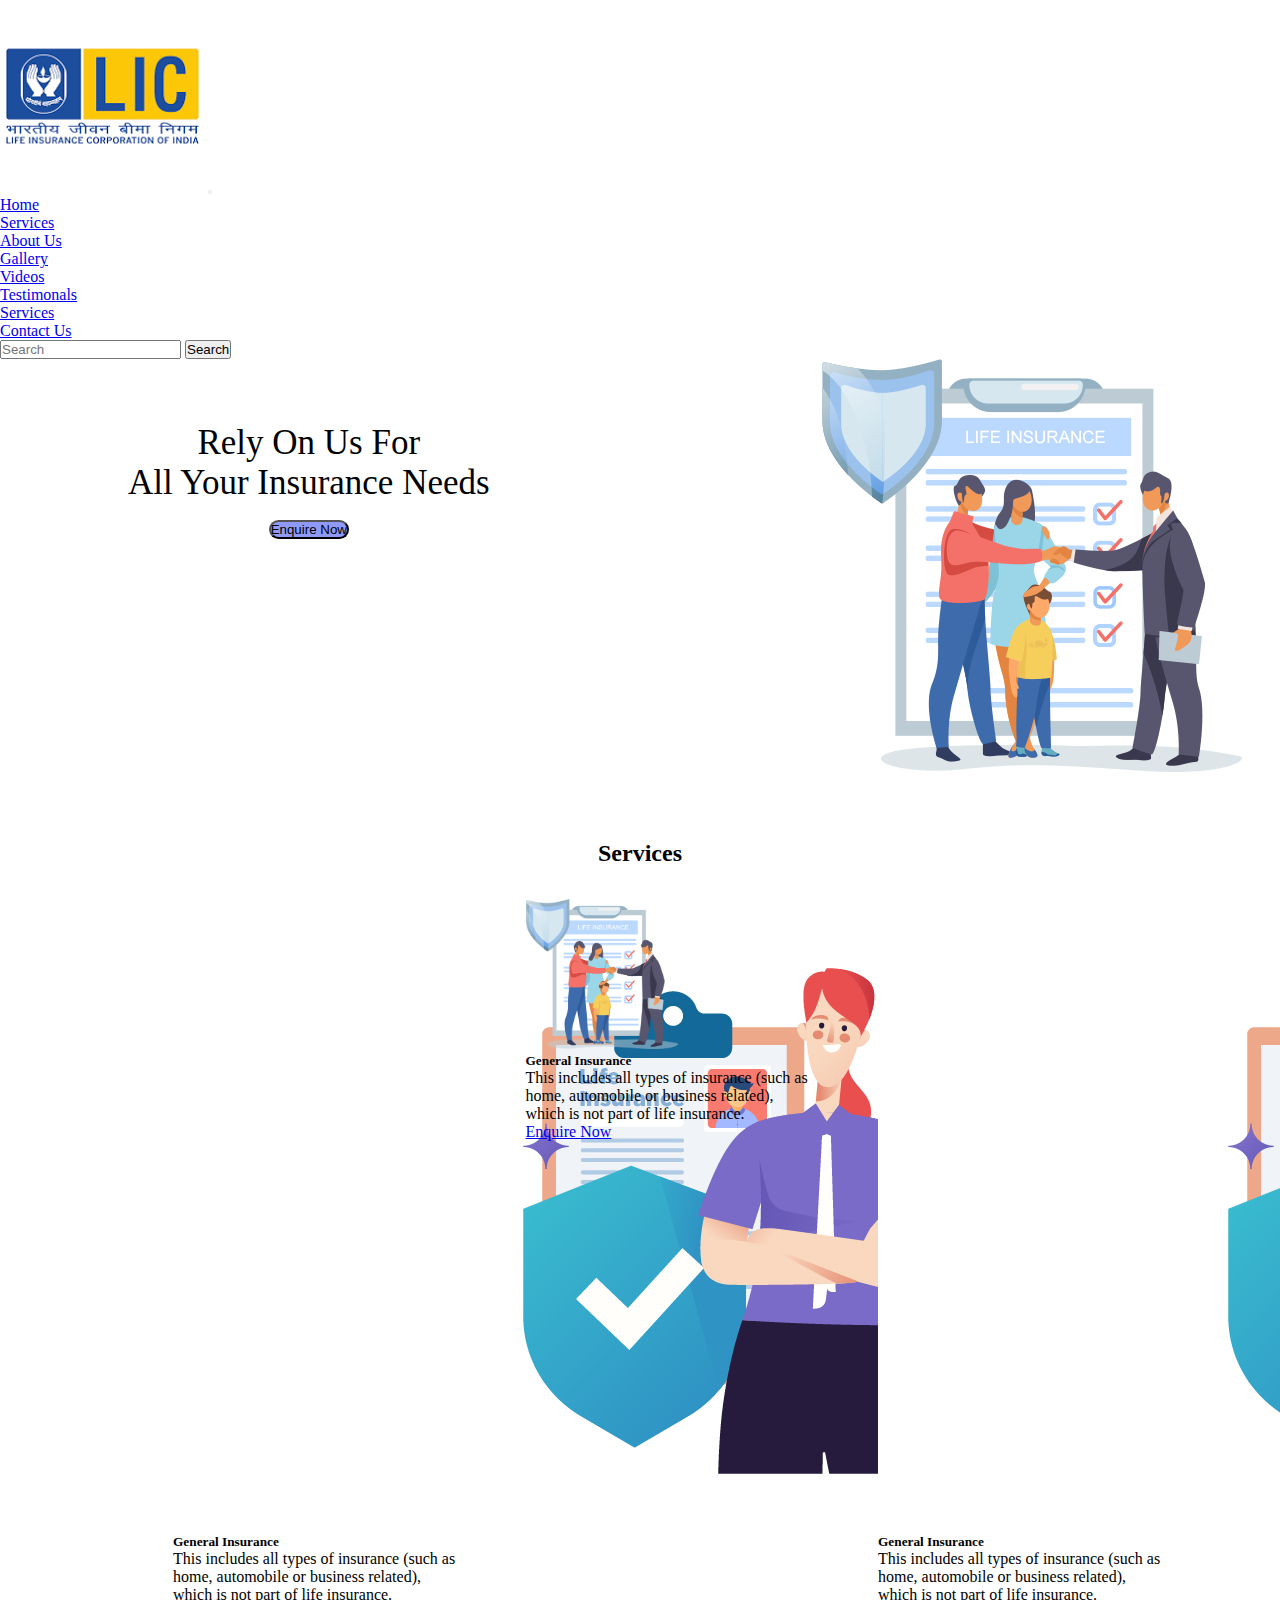
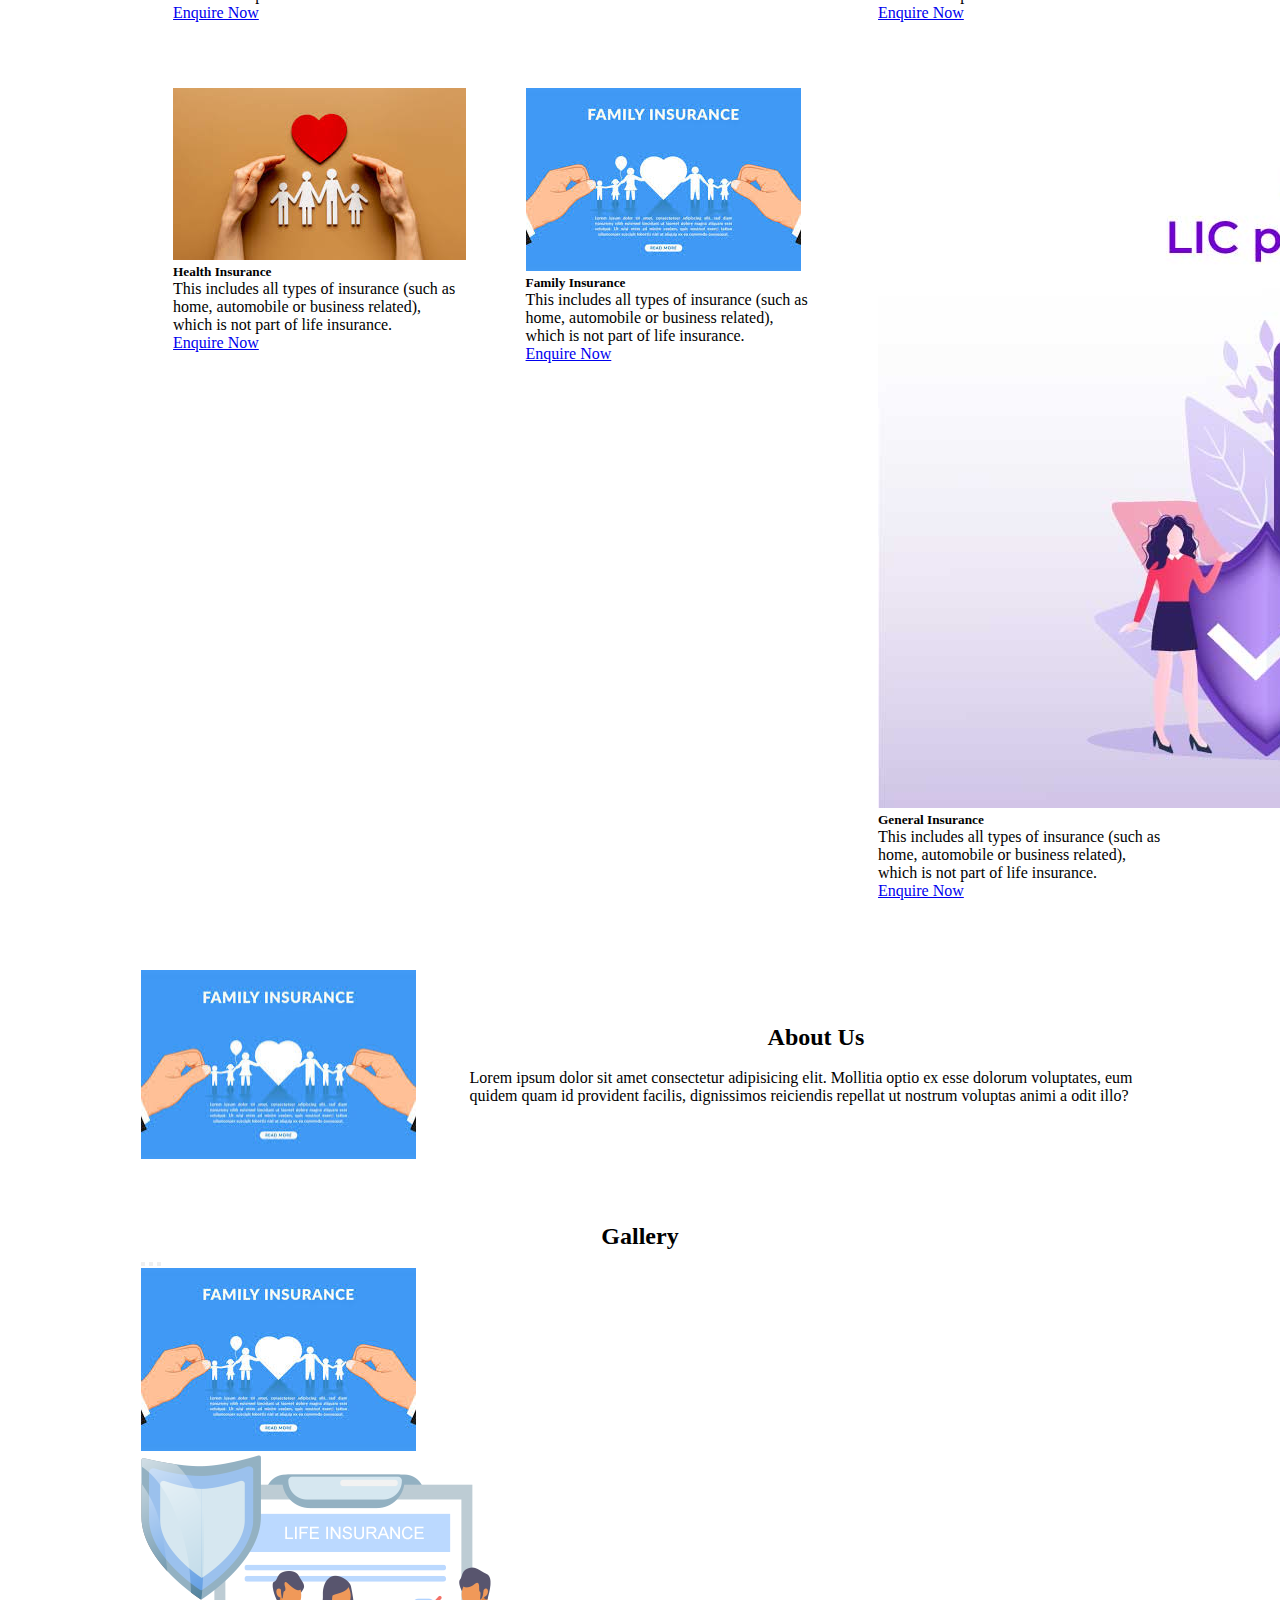
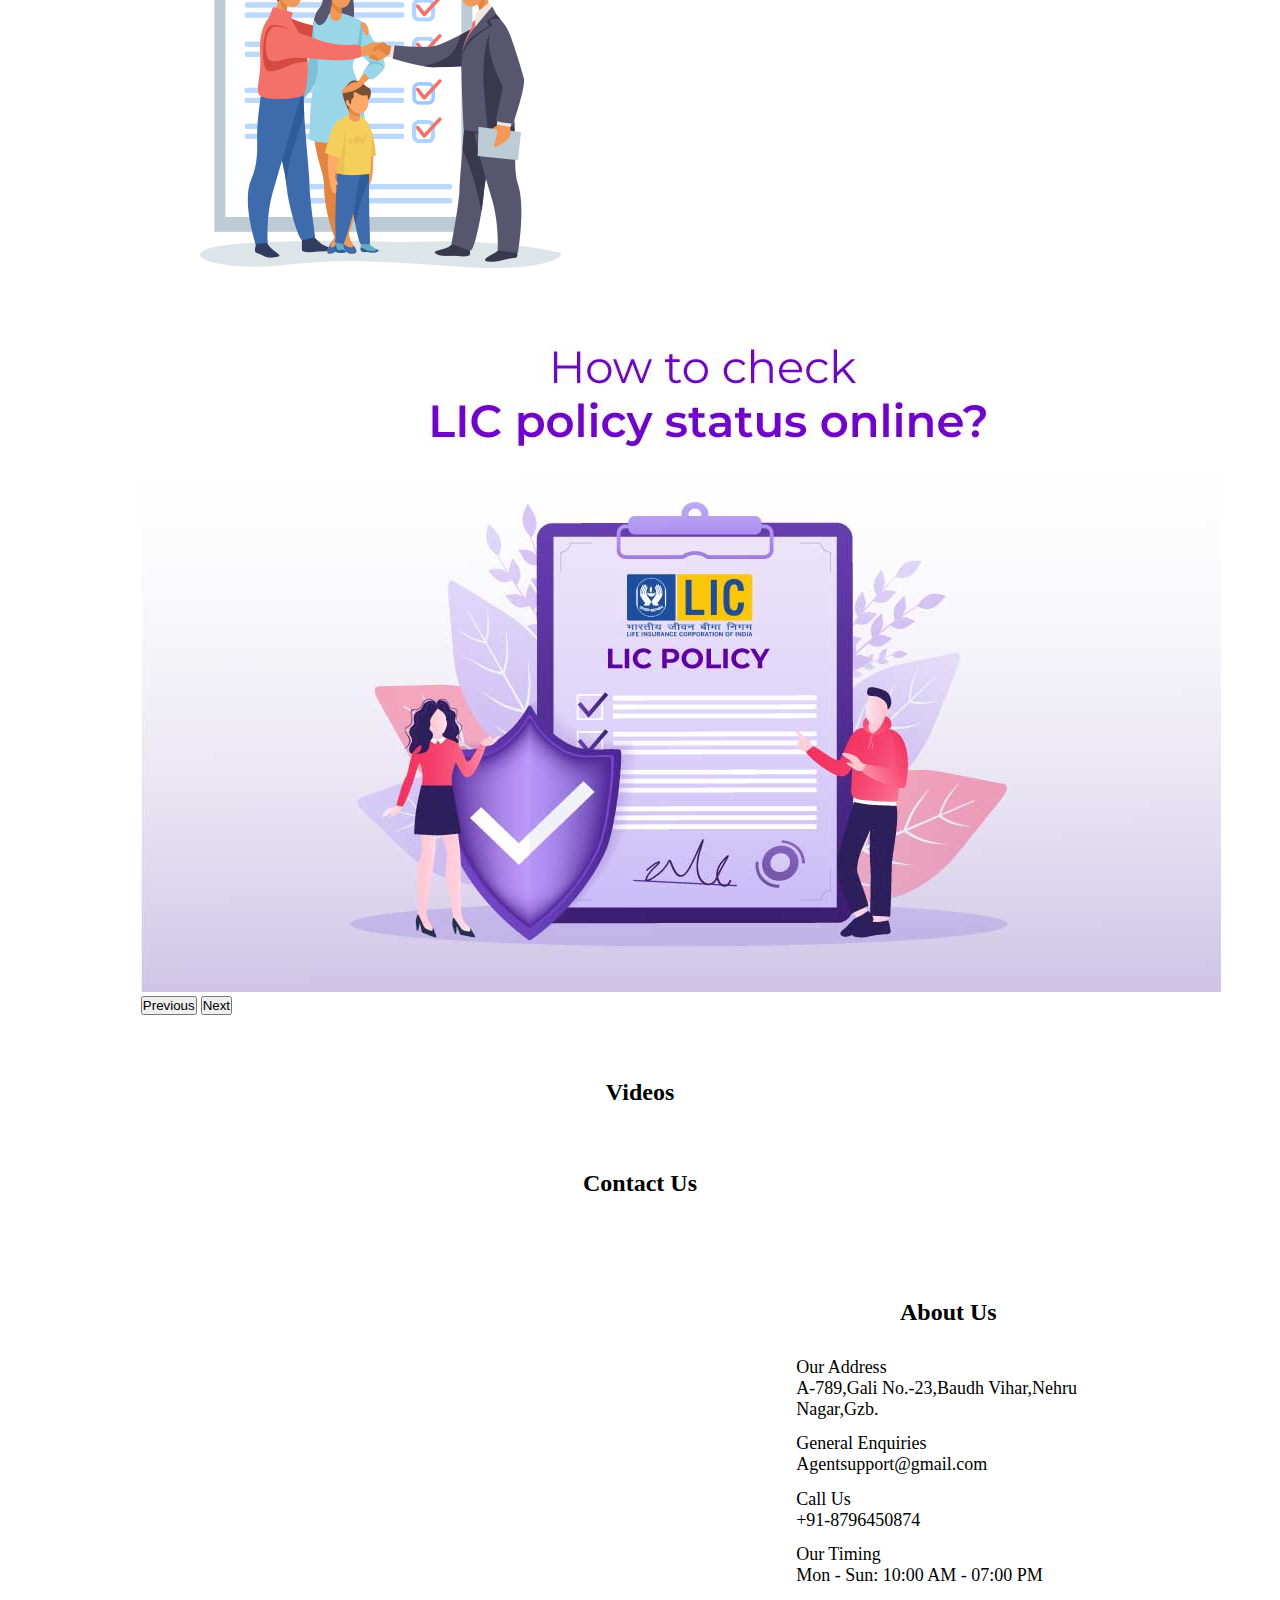
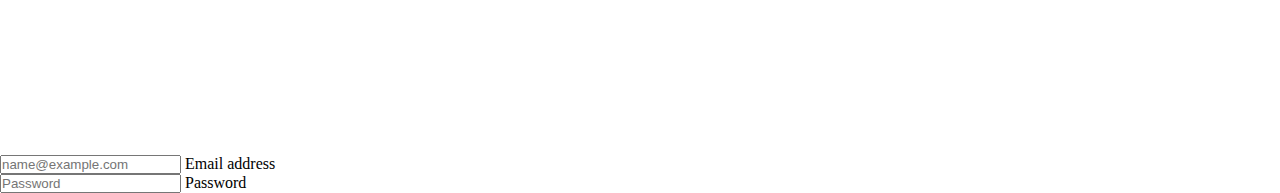
==== projects/agent site/index.html @ ce840e97 "LIC project" ====
<!DOCTYPE html>
<html lang="en">
  <head>
    <meta charset="UTF-8" />
    <meta name="viewport" content="width=device-width, initial-scale=1.0" />
    <link
      href="https://cdn.jsdelivr.net/npm/bootstrap@5.0.2/dist/css/bootstrap.min.css"
      rel="stylesheet"
      integrity="sha384-EVSTQN3/azprG1Anm3QDgpJLIm9Nao0Yz1ztcQTwFspd3yD65VohhpuuCOmLASjC"
      crossorigin="anonymous"
    />
    <link rel="stylesheet" href="../agent site/style/style1.css">
    <script
      src="https://cdn.jsdelivr.net/npm/bootstrap@5.0.2/dist/js/bootstrap.bundle.min.js"
      integrity="sha384-MrcW6ZMFYlzcLA8Nl+NtUVF0sA7MsXsP1UyJoMp4YLEuNSfAP+JcXn/tWtIaxVXM"
      crossorigin="anonymous"
    ></script>
    <title>LIC- Life Insurance Policy</title>
  </head>
  <body>
    <div class="Box1">
        <nav class="navbar navbar-expand-lg navbar-light ">
        <div class="container-fluid">
          <a class="navbar-brand" href="index.html"><img src="../agent site/images_lic/logo.png" alt="logo" style="padding:0px;"></a>
          <button class="navbar-toggler" type="button" data-bs-toggle="collapse" data-bs-target="#navbarSupportedContent" aria-controls="navbarSupportedContent" aria-expanded="false" aria-label="Toggle navigation">
            <span class="navbar-toggler-icon"></span>
          </button>
          <div class="collapse navbar-collapse" id="navbarSupportedContent">
            <ul class="navbar-nav me-auto mb-2 mb-lg-0">
              <li class="nav-item">
                <a class="nav-link active" aria-current="page" href="#">Home</a>
              </li>
              <li class="nav-item">
                <a class="nav-link" href="#">Services</a>
              </li>
              <li class="nav-item">
                <a class="nav-link" href="#">About Us</a>
              </li>
              <li class="nav-item">
                <a class="nav-link" href="#">Gallery</a>
              </li>
              <li class="nav-item">
                <a class="nav-link" href="#">Videos</a>
              </li>
              <li class="nav-item">
                <a class="nav-link" href="#">Testimonals</a>
              </li>
              <li class="nav-item">
                <a class="nav-link" href="#">Services</a>
              </li>
              <li class="nav-item">
                <a class="nav-link" href="#">Contact Us</a>
              </li>
            </ul>
            <form class="d-flex">
              <input class="form-control me-2" type="search" placeholder="Search" aria-label="Search">
              <button class="btn btn-outline-success" type="submit">Search</button>
            </form>
          </div>
        </div>
        </nav>
        <div class="container-1-1">
            <div class="box1">
                <div class="box1-1">
                    <center>Rely On Us For</center>
                    All Your Insurance Needs
                
                    <center><button type="button" class="btn btn-primary" style="border-radius:40px; background-color: rgb(143, 153, 247);">Enquire Now</button></center>
                </div>
            </div>
            <div class="box2">
                <img src="../agent site/images_lic/pic4.png" alt="pic">
            </div>
        </div>
    </div>

    <div class="Services">
        <center><h2>Services</h2></center>
        <div class="Box2">
            <div class="card" style="width: 18rem;">
                <img src="../agent site/images_lic/pic1.jpg" class="card-img-top" alt="...">
                <div class="card-body">
                  <h5 class="card-title">General Insurance</h5>
                  <p class="card-text">This includes all types of insurance (such as home, automobile or business related), which is not part of life insurance.</p>
                  <a href="#" class="btn btn-primary">Enquire Now</a>
                </div>
              </div>
            <div class="card" style="width: 18rem;">
                <img src="../agent site/images_lic/pic4.png" height="150px" class="card-img-top" alt="...">
                <div class="card-body">
                  <h5 class="card-title">General Insurance</h5>
                  <p class="card-text">This includes all types of insurance (such as home, automobile or business related), which is not part of life insurance.</p>
                  <a href="#" class="btn btn-primary">Enquire Now</a>
            </div>
              </div>
            <div class="card" style="width: 18rem;">
                <img src="../agent site/images_lic/pic1.jpg" class="card-img-top" alt="...">
                <div class="card-body">
                  <h5 class="card-title">General Insurance</h5>
                  <p class="card-text">This includes all types of insurance (such as home, automobile or business related), which is not part of life insurance.</p>
                  <a href="#" class="btn btn-primary">Enquire Now</a>
                </div>
            </div>
        </div>
        <div class="Box2">
            <div class="card" style="width: 18rem;">
                <img src="../agent site/images_lic/pic5.jpeg" class="card-img-top" alt="...">
                <div class="card-body">
                  <h5 class="card-title">Health Insurance</h5>
                  <p class="card-text">This includes all types of insurance (such as home, automobile or business related), which is not part of life insurance.</p>
                  <a href="#" class="btn btn-primary">Enquire Now</a>
                </div>
              </div>
            <div class="card" style="width: 18rem;">
                <img src="../agent site/images_lic/pic2.jpeg" class="card-img-top" alt="...">
                <div class="card-body">
                  <h5 class="card-title">Family Insurance</h5>
                  <p class="card-text">This includes all types of insurance (such as home, automobile or business related), which is not part of life insurance.</p>
                  <a href="#" class="btn btn-primary">Enquire Now</a>
            </div>
              </div>
            <div class="card" style="width: 18rem;">
                <img src="../agent site/images_lic/pic3.jpg" class="card-img-top" alt="...">
                <div class="card-body">
                  <h5 class="card-title">General Insurance</h5>
                  <p class="card-text">This includes all types of insurance (such as home, automobile or business related), which is not part of life insurance.</p>
                  <a href="#" class="btn btn-primary">Enquire Now</a>
                </div>
            </div>
        </div>
        
    </div>

    <div class="about">
        <img src="../agent site/images_lic/pic2.jpeg" alt="pic">
        <div class="content">
            <h2><center>About Us </center></h2><br>
            Lorem ipsum dolor sit amet consectetur adipisicing elit. Mollitia optio ex esse dolorum voluptates, eum quidem quam id provident facilis, dignissimos reiciendis repellat ut nostrum voluptas animi a odit illo?
        </div>
    </div>
    
    <div class="Services" class="photos">
        <center><h2>Gallery</h2></center>
        <div class="Box2">
            <div id="carouselExampleIndicators" class="carousel slide" data-bs-ride="carousel">
                <div class="carousel-indicators">
                  <button type="button" data-bs-target="#carouselExampleIndicators" data-bs-slide-to="0" class="active" aria-current="true" aria-label="Slide 1"></button>
                  <button type="button" data-bs-target="#carouselExampleIndicators" data-bs-slide-to="1" aria-label="Slide 2"></button>
                  <button type="button" data-bs-target="#carouselExampleIndicators" data-bs-slide-to="2" aria-label="Slide 3"></button>
                </div>
                <div class="carousel-inner">
                  <div class="carousel-item active">
                    <img src="../agent site/images_lic/pic2.jpeg" class="d-block w-100" alt="...">
                  </div>
                  <div class="carousel-item">
                    <img src="../agent site/images_lic/pic4.png" class="d-block w-100" alt="...">
                  </div>
                  <div class="carousel-item">
                    <img src="../agent site/images_lic/pic3.jpg" class="d-block w-100" alt="...">
                  </div>
                </div>
                <button class="carousel-control-prev" type="button" data-bs-target="#carouselExampleIndicators" data-bs-slide="prev">
                  <span class="carousel-control-prev-icon" aria-hidden="true"></span>
                  <span class="visually-hidden">Previous</span>
                </button>
                <button class="carousel-control-next" type="button" data-bs-target="#carouselExampleIndicators" data-bs-slide="next">
                  <span class="carousel-control-next-icon" aria-hidden="true"></span>
                  <span class="visually-hidden">Next</span>
                </button>
              </div>
        </div>
        
    </div>

    <div class="Services">
        <center><h2>Videos</h2></center>
        <div class="Box2">
            
        </div>
        
    </div>

    <div class="Services">
        <center><h2>Contact Us</h2></center>
        <div class="Box2">
            <div class="info">
                <iframe src="https://www.google.com/maps/embed?pb=!1m18!1m12!1m3!1d7003.531248279127!2d77.40157568959948!3d28.63678576912037!2m3!1f0!2f0!3f0!3m2!1i1024!2i768!4f13.1!3m3!1m2!1s0x390cefdeb42839f9%3A0xc897d37253ff55d7!2sRahul%20Vihar%2C%20Nai%20Basti%20Dundahera%2C%20Ghaziabad%2C%20Uttar%20Pradesh%20201009!5e0!3m2!1sen!2sin!4v1713014401338!5m2!1sen!2sin" width="600" height="450" style="border:0;" allowfullscreen="" loading="lazy" referrerpolicy="no-referrer-when-downgrade"></iframe>
                <div class="content">
                    <h2><center>About Us </center></h2><br>
                    <div class="short">
                        Our Address <br>
                        A-789,Gali No.-23,Baudh Vihar,Nehru Nagar,Gzb.
                    </div>
                    <div class="short">
                        General Enquiries <br>
                        Agentsupport@gmail.com
                    </div>
                    <div class="short">
                        Call Us <br>
                        +91-8796450874
                    </div>
                    <div class="short">
                        Our Timing<br>
                        Mon - Sun: 10:00 AM - 07:00 PM
                    </div>
                </div>
            </div>
        </div>
    </div>

    <div class="form-floating mb-3">
        <input type="email" class="form-control" id="floatingInput" placeholder="name@example.com">
        <label for="floatingInput">Email address</label>
      </div>
      <div class="form-floating">
        <input type="password" class="form-control" id="floatingPassword" placeholder="Password">
        <label for="floatingPassword">Password</label>
      </div>

    <script
      src="https://cdn.jsdelivr.net/npm/@popperjs/core@2.9.2/dist/umd/popper.min.js"
      integrity="sha384-IQsoLXl5PILFhosVNubq5LC7Qb9DXgDA9i+tQ8Zj3iwWAwPtgFTxbJ8NT4GN1R8p"
      crossorigin="anonymous"
    ></script>
    <script
      src="https://cdn.jsdelivr.net/npm/bootstrap@5.0.2/dist/js/bootstrap.min.js"
      integrity="sha384-cVKIPhGWiC2Al4u+LWgxfKTRIcfu0JTxR+EQDz/bgldoEyl4H0zUF0QKbrJ0EcQF"
      crossorigin="anonymous"
    ></script>
  </body>
</html>
---- projects/agent site/style/style1.css ----
*{
    padding: 0%;
    margin:0%;
}
/* .box{
    background-image: url("../images_lic/pic1.jpg");
    width:100%;
    height:100%;
    padding-top: 5%;

} */
.container-1-1,.info{
    display: flex;
}
.container-fluid{
    margin-top:0%;
}
.box1{
    padding-top: 5%;
    padding-left:10%;
    font-size: 35px;
    
}
.box2{
    padding-left:26%;
}
.Box2,.about{
    display: flex;
    margin:5%;
    margin-left:11%;
    margin-top:0%;
    margin-bottom:1px;
}
.card{
    margin:3%;   
}
.Services{
    margin-top: 5%;
}
.content,.info{
    padding:5%;
}
.about{
    margin-top: 3%;
    margin-bottom: 3%;
}
.photos{
    width:80%;
    height:50%;
}
.short{
    font-size: large;
    margin:4%;
}
.form-floating:{
    margin:10%;
}
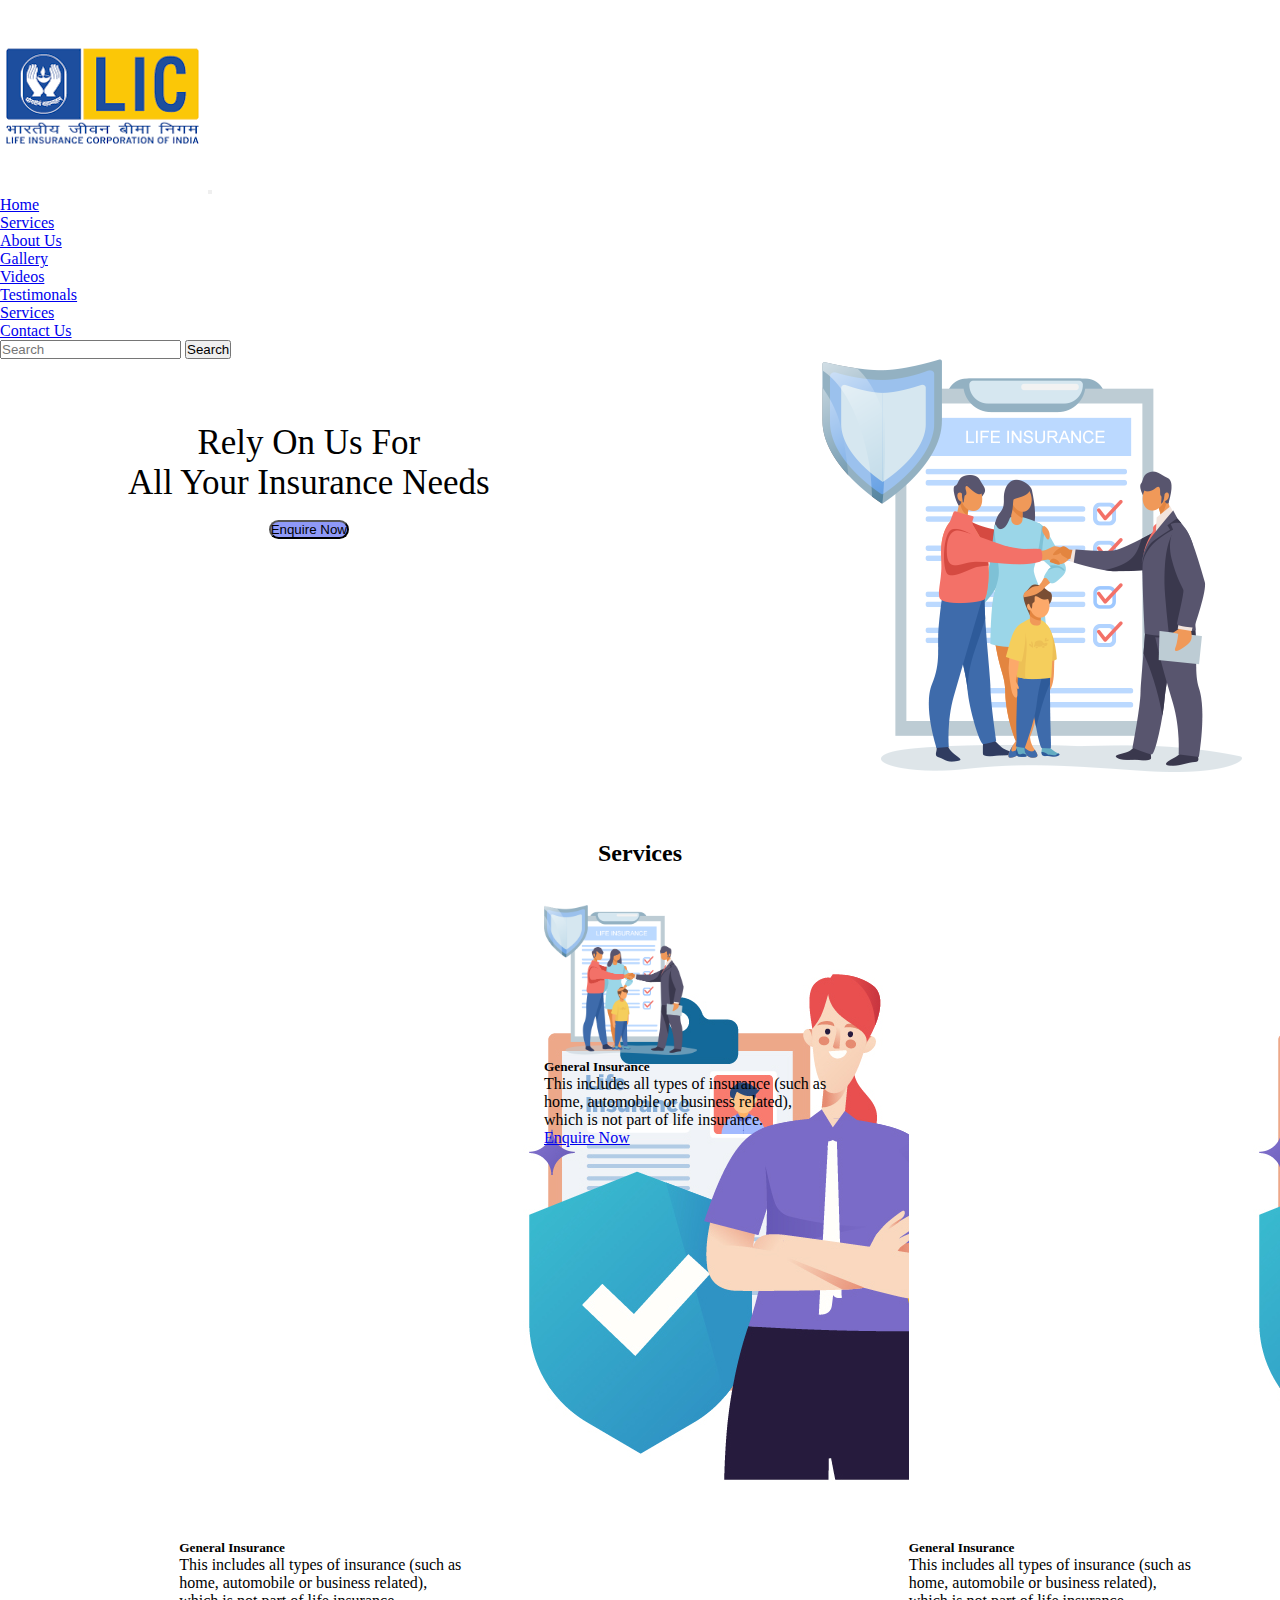
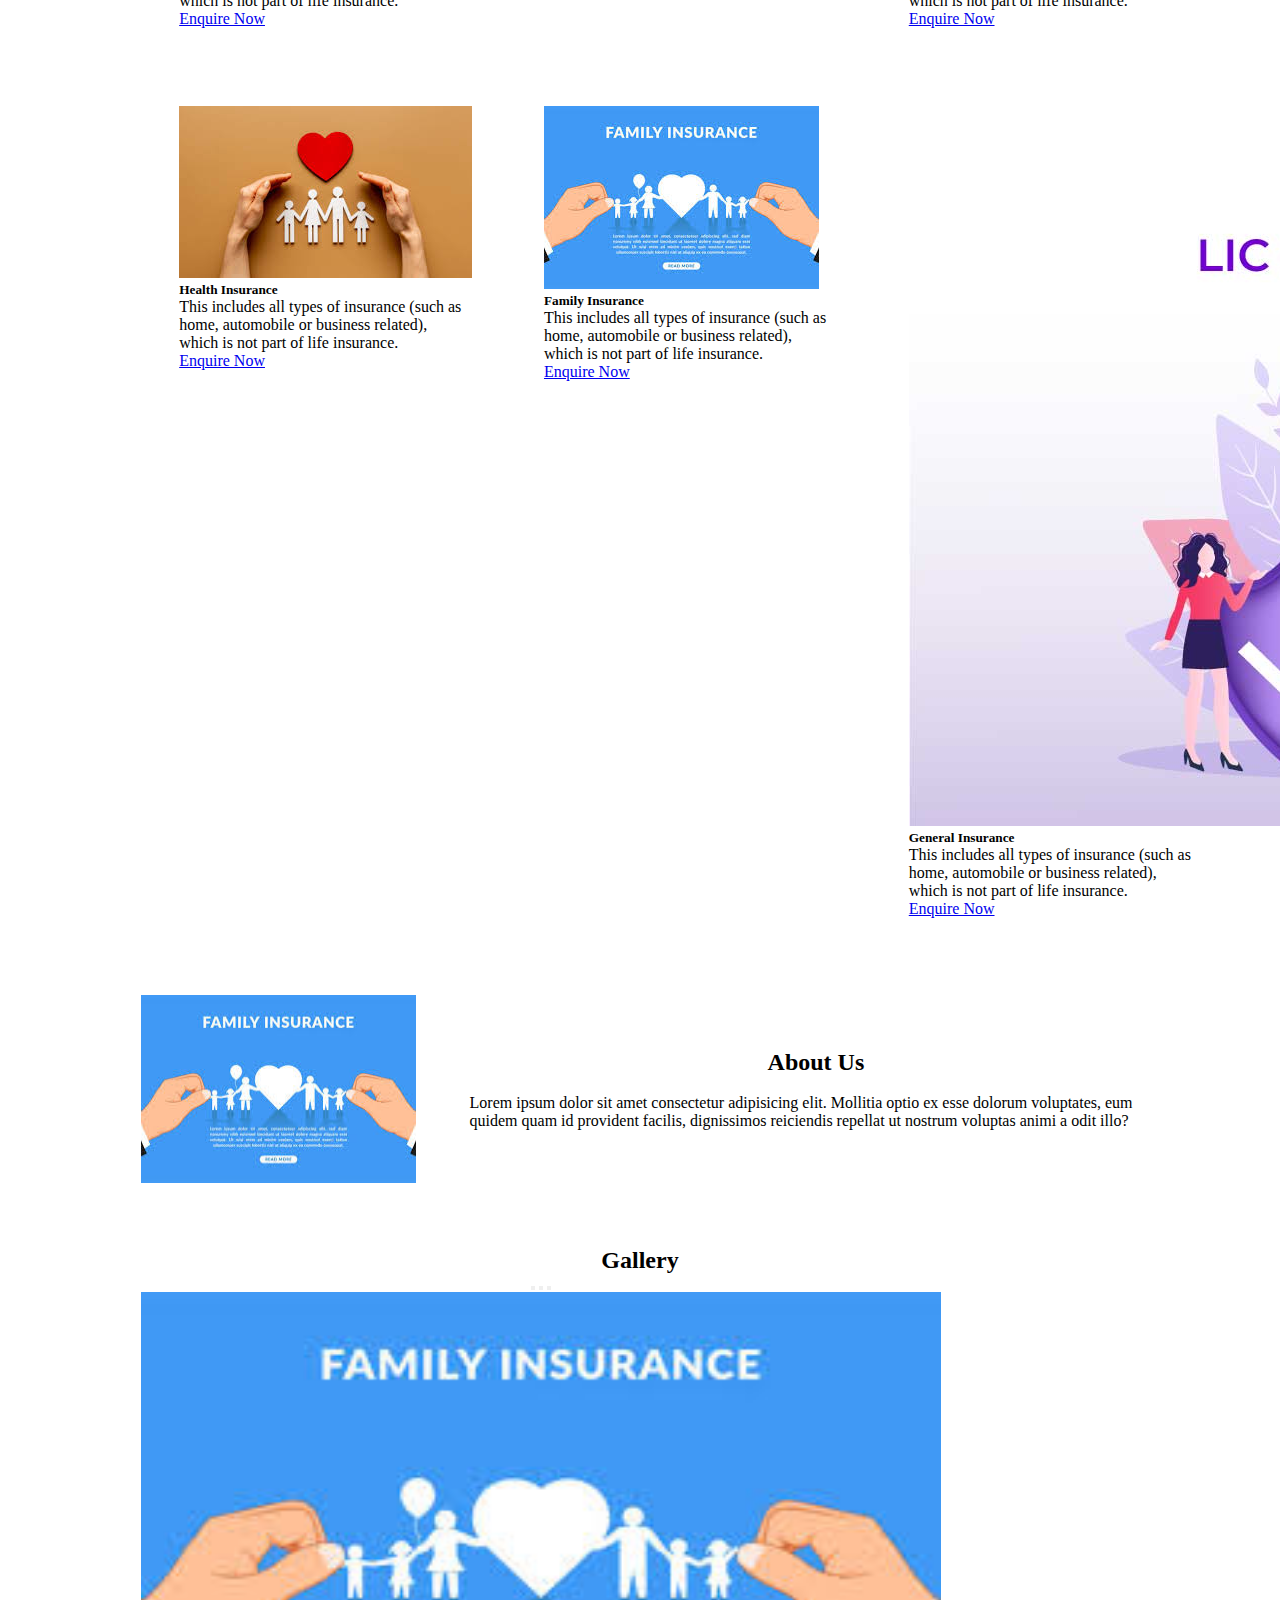
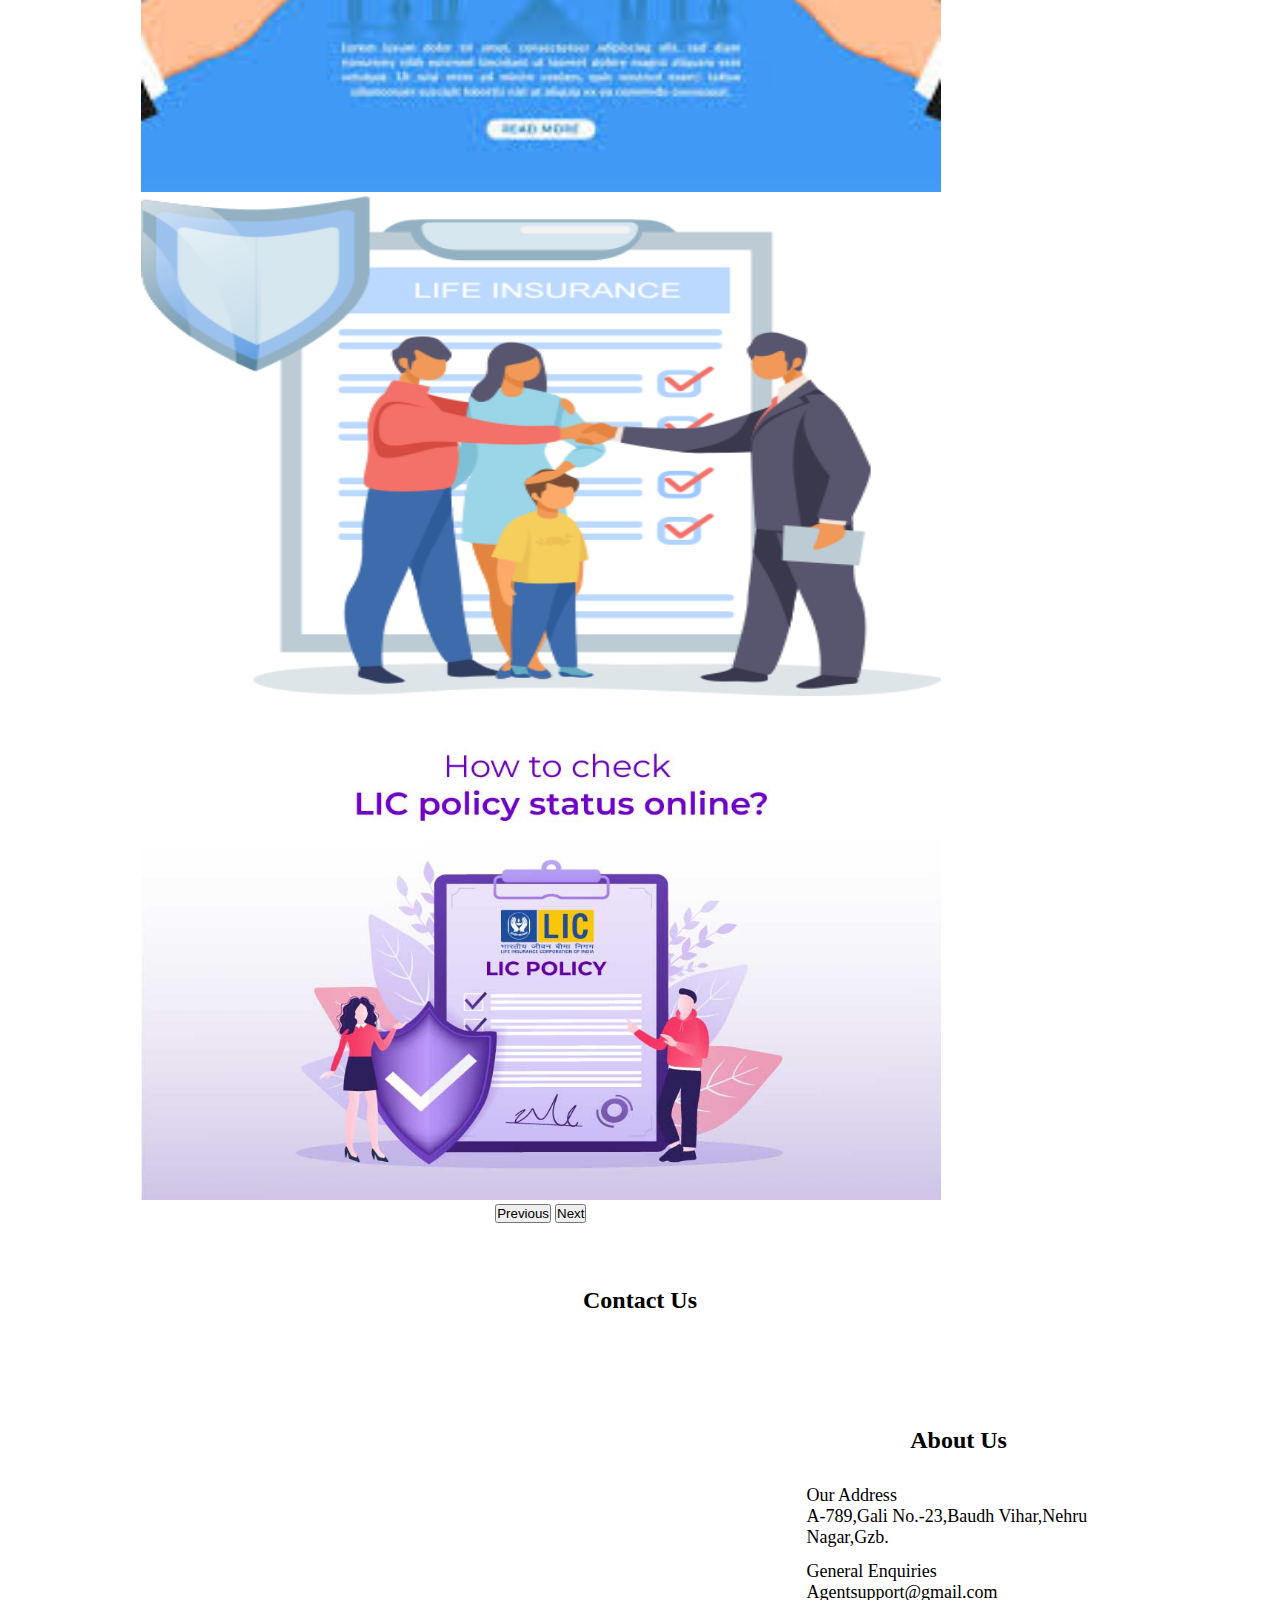
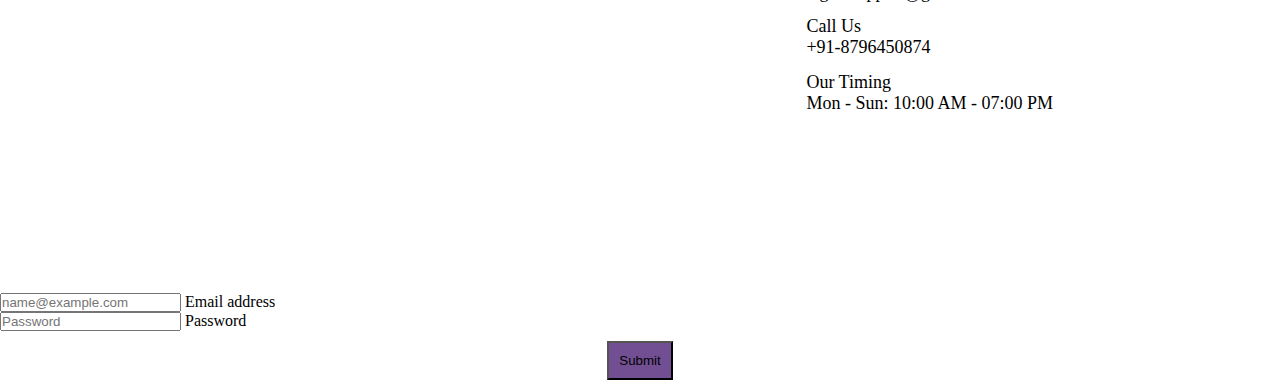
==== commit ef798b49: "upload" ====
--- a/projects/agent site/index.html
+++ b/projects/agent site/index.html
@@ -9,7 +9,7 @@
       integrity="sha384-EVSTQN3/azprG1Anm3QDgpJLIm9Nao0Yz1ztcQTwFspd3yD65VohhpuuCOmLASjC"
       crossorigin="anonymous"
     />
-    <link rel="stylesheet" href="../agent site/style/style1.css">
+    <link rel="stylesheet" href="style\style1.css">
     <script
       src="https://cdn.jsdelivr.net/npm/bootstrap@5.0.2/dist/js/bootstrap.bundle.min.js"
       integrity="sha384-MrcW6ZMFYlzcLA8Nl+NtUVF0sA7MsXsP1UyJoMp4YLEuNSfAP+JcXn/tWtIaxVXM"
@@ -21,7 +21,7 @@
     <div class="Box1">
         <nav class="navbar navbar-expand-lg navbar-light ">
         <div class="container-fluid">
-          <a class="navbar-brand" href="index.html"><img src="../agent site/images_lic/logo.png" alt="logo" style="padding:0px;"></a>
+          <a class="navbar-brand" href="index.html"><img src="images_lic\logo.png" alt="logo" style="padding:0px;"></a>
           <button class="navbar-toggler" type="button" data-bs-toggle="collapse" data-bs-target="#navbarSupportedContent" aria-controls="navbarSupportedContent" aria-expanded="false" aria-label="Toggle navigation">
             <span class="navbar-toggler-icon"></span>
           </button>
@@ -69,7 +69,7 @@
                 </div>
             </div>
             <div class="box2">
-                <img src="../agent site/images_lic/pic4.png" alt="pic">
+                <img src="images_lic\pic4.png" alt="pic">
             </div>
         </div>
     </div>
@@ -78,23 +78,23 @@
         <center><h2>Services</h2></center>
         <div class="Box2">
             <div class="card" style="width: 18rem;">
-                <img src="../agent site/images_lic/pic1.jpg" class="card-img-top" alt="...">
-                <div class="card-body">
-                  <h5 class="card-title">General Insurance</h5>
-                  <p class="card-text">This includes all types of insurance (such as home, automobile or business related), which is not part of life insurance.</p>
-                  <a href="#" class="btn btn-primary">Enquire Now</a>
-                </div>
-              </div>
-            <div class="card" style="width: 18rem;">
-                <img src="../agent site/images_lic/pic4.png" height="150px" class="card-img-top" alt="...">
-                <div class="card-body">
-                  <h5 class="card-title">General Insurance</h5>
-                  <p class="card-text">This includes all types of insurance (such as home, automobile or business related), which is not part of life insurance.</p>
-                  <a href="#" class="btn btn-primary">Enquire Now</a>
-            </div>
-              </div>
-            <div class="card" style="width: 18rem;">
-                <img src="../agent site/images_lic/pic1.jpg" class="card-img-top" alt="...">
+                <img src="images_lic\pic1.jpg" class="card-img-top" alt="...">
+                <div class="card-body">
+                  <h5 class="card-title">General Insurance</h5>
+                  <p class="card-text">This includes all types of insurance (such as home, automobile or business related), which is not part of life insurance.</p>
+                  <a href="#" class="btn btn-primary">Enquire Now</a>
+                </div>
+              </div>
+            <div class="card" style="width: 18rem;">
+                <img src="images_lic\pic4.png" height="150px" class="card-img-top" alt="...">
+                <div class="card-body">
+                  <h5 class="card-title">General Insurance</h5>
+                  <p class="card-text">This includes all types of insurance (such as home, automobile or business related), which is not part of life insurance.</p>
+                  <a href="#" class="btn btn-primary">Enquire Now</a>
+            </div>
+              </div>
+            <div class="card" style="width: 18rem;">
+                <img src="images_lic\pic1.jpg" class="card-img-top" alt="...">
                 <div class="card-body">
                   <h5 class="card-title">General Insurance</h5>
                   <p class="card-text">This includes all types of insurance (such as home, automobile or business related), which is not part of life insurance.</p>
@@ -104,7 +104,7 @@
         </div>
         <div class="Box2">
             <div class="card" style="width: 18rem;">
-                <img src="../agent site/images_lic/pic5.jpeg" class="card-img-top" alt="...">
+                <img src="images_lic\pic5.jpeg" class="card-img-top" alt="...">
                 <div class="card-body">
                   <h5 class="card-title">Health Insurance</h5>
                   <p class="card-text">This includes all types of insurance (such as home, automobile or business related), which is not part of life insurance.</p>
@@ -112,7 +112,7 @@
                 </div>
               </div>
             <div class="card" style="width: 18rem;">
-                <img src="../agent site/images_lic/pic2.jpeg" class="card-img-top" alt="...">
+                <img src="images_lic\pic2.jpeg" class="card-img-top" alt="...">
                 <div class="card-body">
                   <h5 class="card-title">Family Insurance</h5>
                   <p class="card-text">This includes all types of insurance (such as home, automobile or business related), which is not part of life insurance.</p>
@@ -120,7 +120,7 @@
             </div>
               </div>
             <div class="card" style="width: 18rem;">
-                <img src="../agent site/images_lic/pic3.jpg" class="card-img-top" alt="...">
+                <img src="images_lic\pic3.jpg" class="card-img-top" alt="...">
                 <div class="card-body">
                   <h5 class="card-title">General Insurance</h5>
                   <p class="card-text">This includes all types of insurance (such as home, automobile or business related), which is not part of life insurance.</p>
@@ -132,7 +132,7 @@
     </div>
 
     <div class="about">
-        <img src="../agent site/images_lic/pic2.jpeg" alt="pic">
+        <img src="images_lic\pic2.jpeg" alt="pic">
         <div class="content">
             <h2><center>About Us </center></h2><br>
             Lorem ipsum dolor sit amet consectetur adipisicing elit. Mollitia optio ex esse dolorum voluptates, eum quidem quam id provident facilis, dignissimos reiciendis repellat ut nostrum voluptas animi a odit illo?
@@ -141,50 +141,43 @@
     
     <div class="Services" class="photos">
         <center><h2>Gallery</h2></center>
-        <div class="Box2">
-            <div id="carouselExampleIndicators" class="carousel slide" data-bs-ride="carousel">
-                <div class="carousel-indicators">
-                  <button type="button" data-bs-target="#carouselExampleIndicators" data-bs-slide-to="0" class="active" aria-current="true" aria-label="Slide 1"></button>
-                  <button type="button" data-bs-target="#carouselExampleIndicators" data-bs-slide-to="1" aria-label="Slide 2"></button>
-                  <button type="button" data-bs-target="#carouselExampleIndicators" data-bs-slide-to="2" aria-label="Slide 3"></button>
-                </div>
-                <div class="carousel-inner">
-                  <div class="carousel-item active">
-                    <img src="../agent site/images_lic/pic2.jpeg" class="d-block w-100" alt="...">
+        <center><div class="Box2">
+            <div id="carouselExampleIndicators" class="carousel slide" data-bs-ride="carousel" width="800" height="500">
+                <div class="carousel-indicators" width="800" height="500">
+                  <button type="button" data-bs-target="#carouselExampleIndicators" data-bs-slide-to="0" class="active" aria-current="true" aria-label="Slide 1" width="800" height="500"></button>
+                  <button type="button" data-bs-target="#carouselExampleIndicators" data-bs-slide-to="1" aria-label="Slide 2" width="800" height="500"></button>
+                  <button type="button" data-bs-target="#carouselExampleIndicators" data-bs-slide-to="2" aria-label="Slide 3" width="800" height="500"></button>
+                </div>
+                <div class="carousel-inner" width="800" height="500">
+                  <div class="carousel-item active" width="800" height="500">
+                    <img src="images_lic\pic2.jpeg" class="d-block w-100" alt="..." width="800" height="500">
                   </div>
-                  <div class="carousel-item">
-                    <img src="../agent site/images_lic/pic4.png" class="d-block w-100" alt="...">
+                  <div class="carousel-item" width="800" height="500">
+                    <img src="images_lic\pic4.png" class="d-block w-100" alt="..." width="800" height="500">
                   </div>
-                  <div class="carousel-item">
-                    <img src="../agent site/images_lic/pic3.jpg" class="d-block w-100" alt="...">
+                  <div class="carousel-item" width="800" height="500">
+                    <img src="images_lic\pic3.jpg" class="d-block w-100" alt="..." width="800" height="500">
                   </div>
                 </div>
-                <button class="carousel-control-prev" type="button" data-bs-target="#carouselExampleIndicators" data-bs-slide="prev">
+                <button class="carousel-control-prev" type="button" data-bs-target="#carouselExampleIndicators" data-bs-slide="prev" width="800" height="500">
                   <span class="carousel-control-prev-icon" aria-hidden="true"></span>
-                  <span class="visually-hidden">Previous</span>
+                  <span class="visually-hidden" width="800" height="500">Previous</span>
                 </button>
-                <button class="carousel-control-next" type="button" data-bs-target="#carouselExampleIndicators" data-bs-slide="next">
-                  <span class="carousel-control-next-icon" aria-hidden="true"></span>
-                  <span class="visually-hidden">Next</span>
+                <button class="carousel-control-next" type="button" data-bs-target="#carouselExampleIndicators" data-bs-slide="next" width="800" height="500">
+                  <span class="carousel-control-next-icon" aria-hidden="true" width="800" height="500"></span>
+                  <span class="visually-hidden" width="800" height="500">Next</span>
                 </button>
               </div>
-        </div>
+        </div></center>
         
     </div>
 
-    <div class="Services">
-        <center><h2>Videos</h2></center>
-        <div class="Box2">
-            
-        </div>
-        
-    </div>
 
     <div class="Services">
         <center><h2>Contact Us</h2></center>
         <div class="Box2">
             <div class="info">
-                <iframe src="https://www.google.com/maps/embed?pb=!1m18!1m12!1m3!1d7003.531248279127!2d77.40157568959948!3d28.63678576912037!2m3!1f0!2f0!3f0!3m2!1i1024!2i768!4f13.1!3m3!1m2!1s0x390cefdeb42839f9%3A0xc897d37253ff55d7!2sRahul%20Vihar%2C%20Nai%20Basti%20Dundahera%2C%20Ghaziabad%2C%20Uttar%20Pradesh%20201009!5e0!3m2!1sen!2sin!4v1713014401338!5m2!1sen!2sin" width="600" height="450" style="border:0;" allowfullscreen="" loading="lazy" referrerpolicy="no-referrer-when-downgrade"></iframe>
+              <iframe src="https://www.google.com/maps/embed?pb=!1m18!1m12!1m3!1d28008.21563031078!2d77.42267557924261!3d28.658911599939373!2m3!1f0!2f0!3f0!3m2!1i1024!2i768!4f13.1!3m3!1m2!1s0x390cf1c759e1709f%3A0xc16b283b8b285d84!2sNehru%20Nagar%2C%20Ghaziabad%2C%20Uttar%20Pradesh!5e0!3m2!1sen!2sin!4v1713698958070!5m2!1sen!2sin" width="600" height="450" style="border:0;" allowfullscreen="" loading="lazy" referrerpolicy="no-referrer-when-downgrade"></iframe>
                 <div class="content">
                     <h2><center>About Us </center></h2><br>
                     <div class="short">
@@ -216,6 +209,7 @@
         <input type="password" class="form-control" id="floatingPassword" placeholder="Password">
         <label for="floatingPassword">Password</label>
       </div>
+      <center><button style="margin:10px;padding:10px;background-color: rgb(114, 79, 146);">Submit</button></center>
 
     <script
       src="https://cdn.jsdelivr.net/npm/@popperjs/core@2.9.2/dist/umd/popper.min.js"
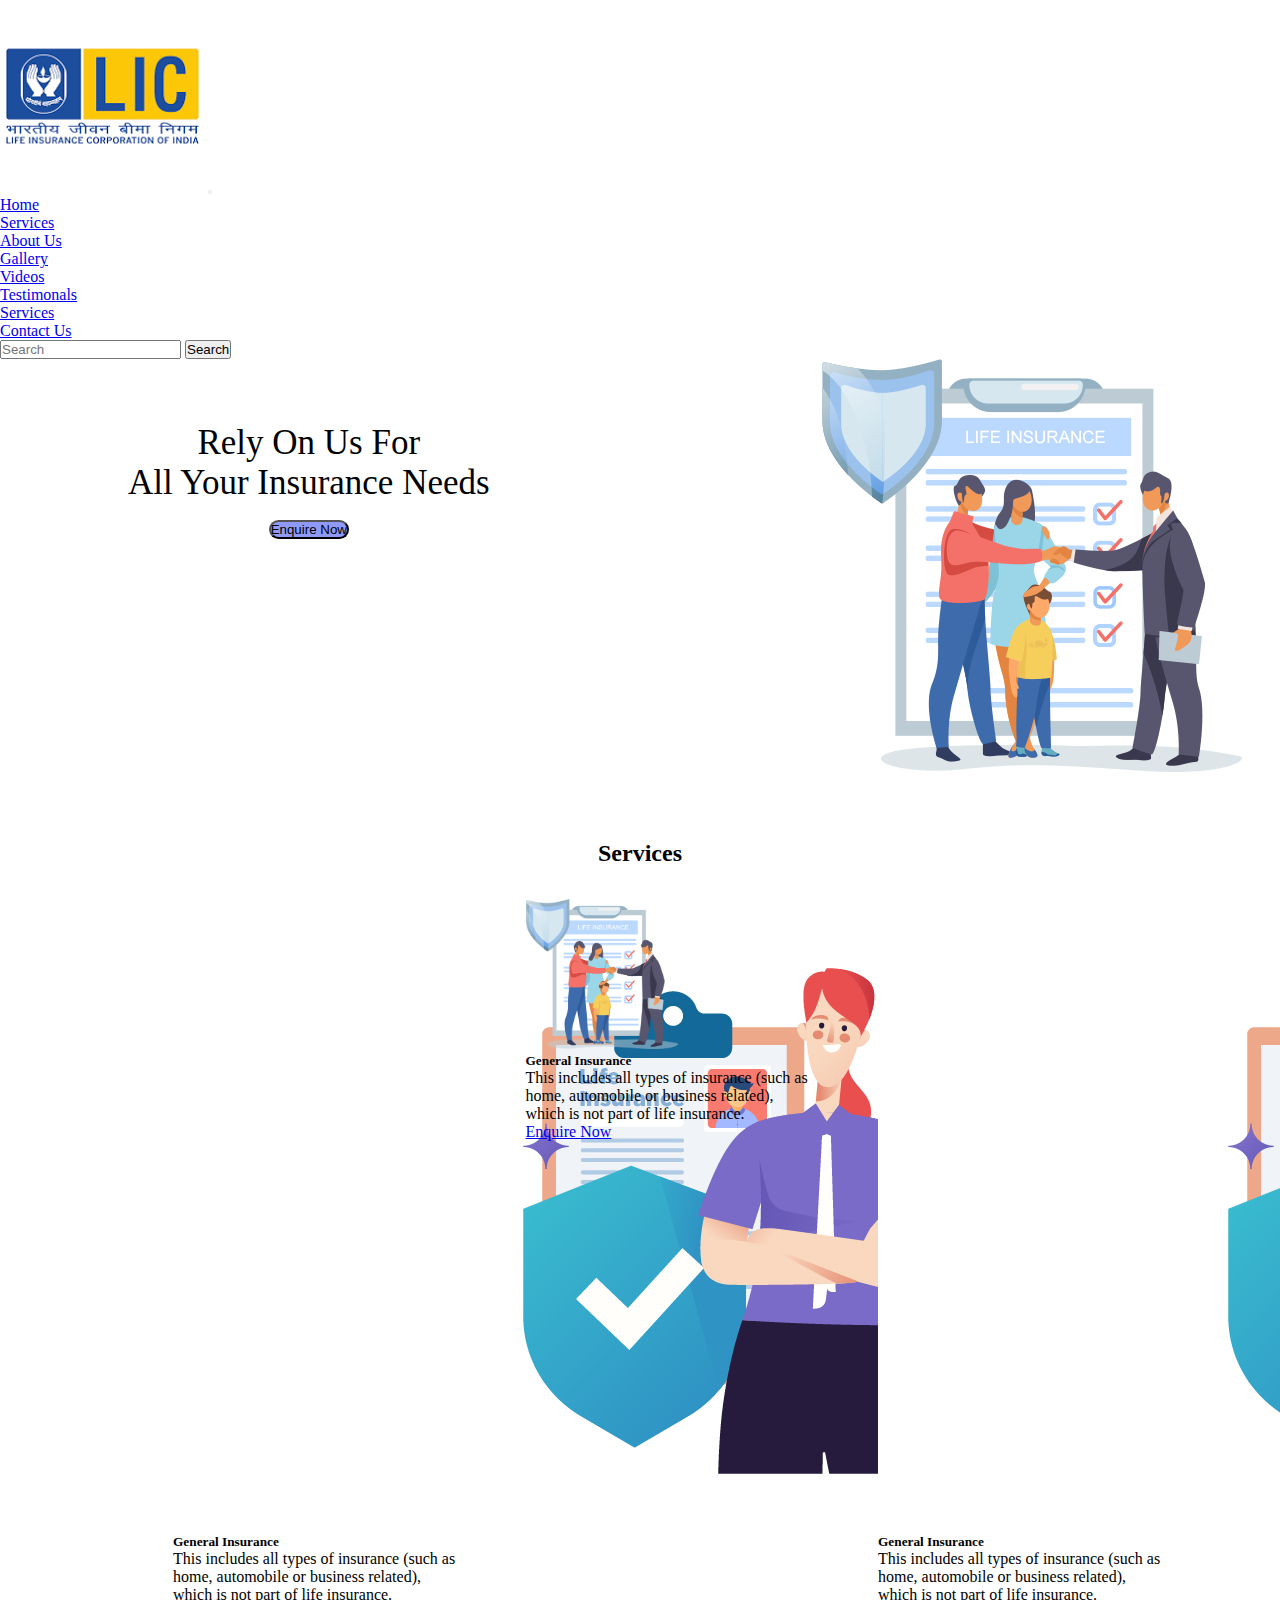
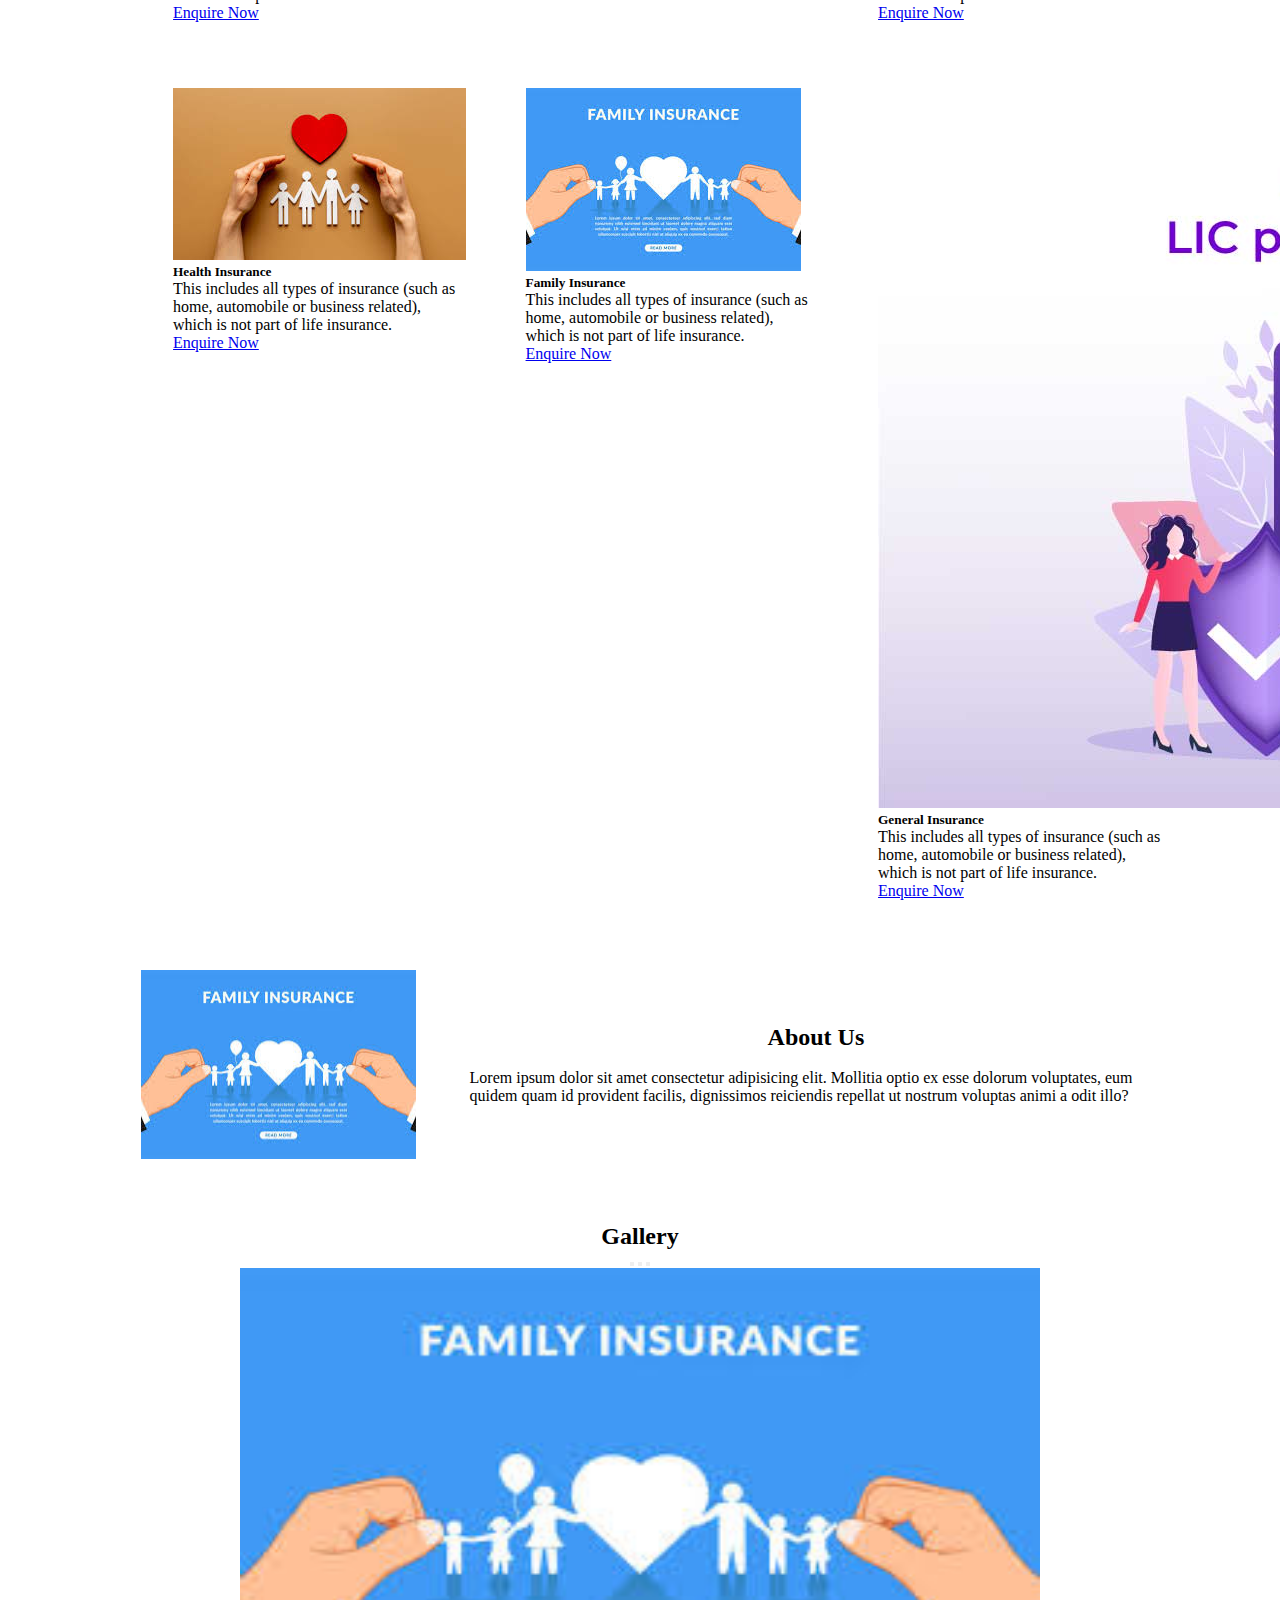
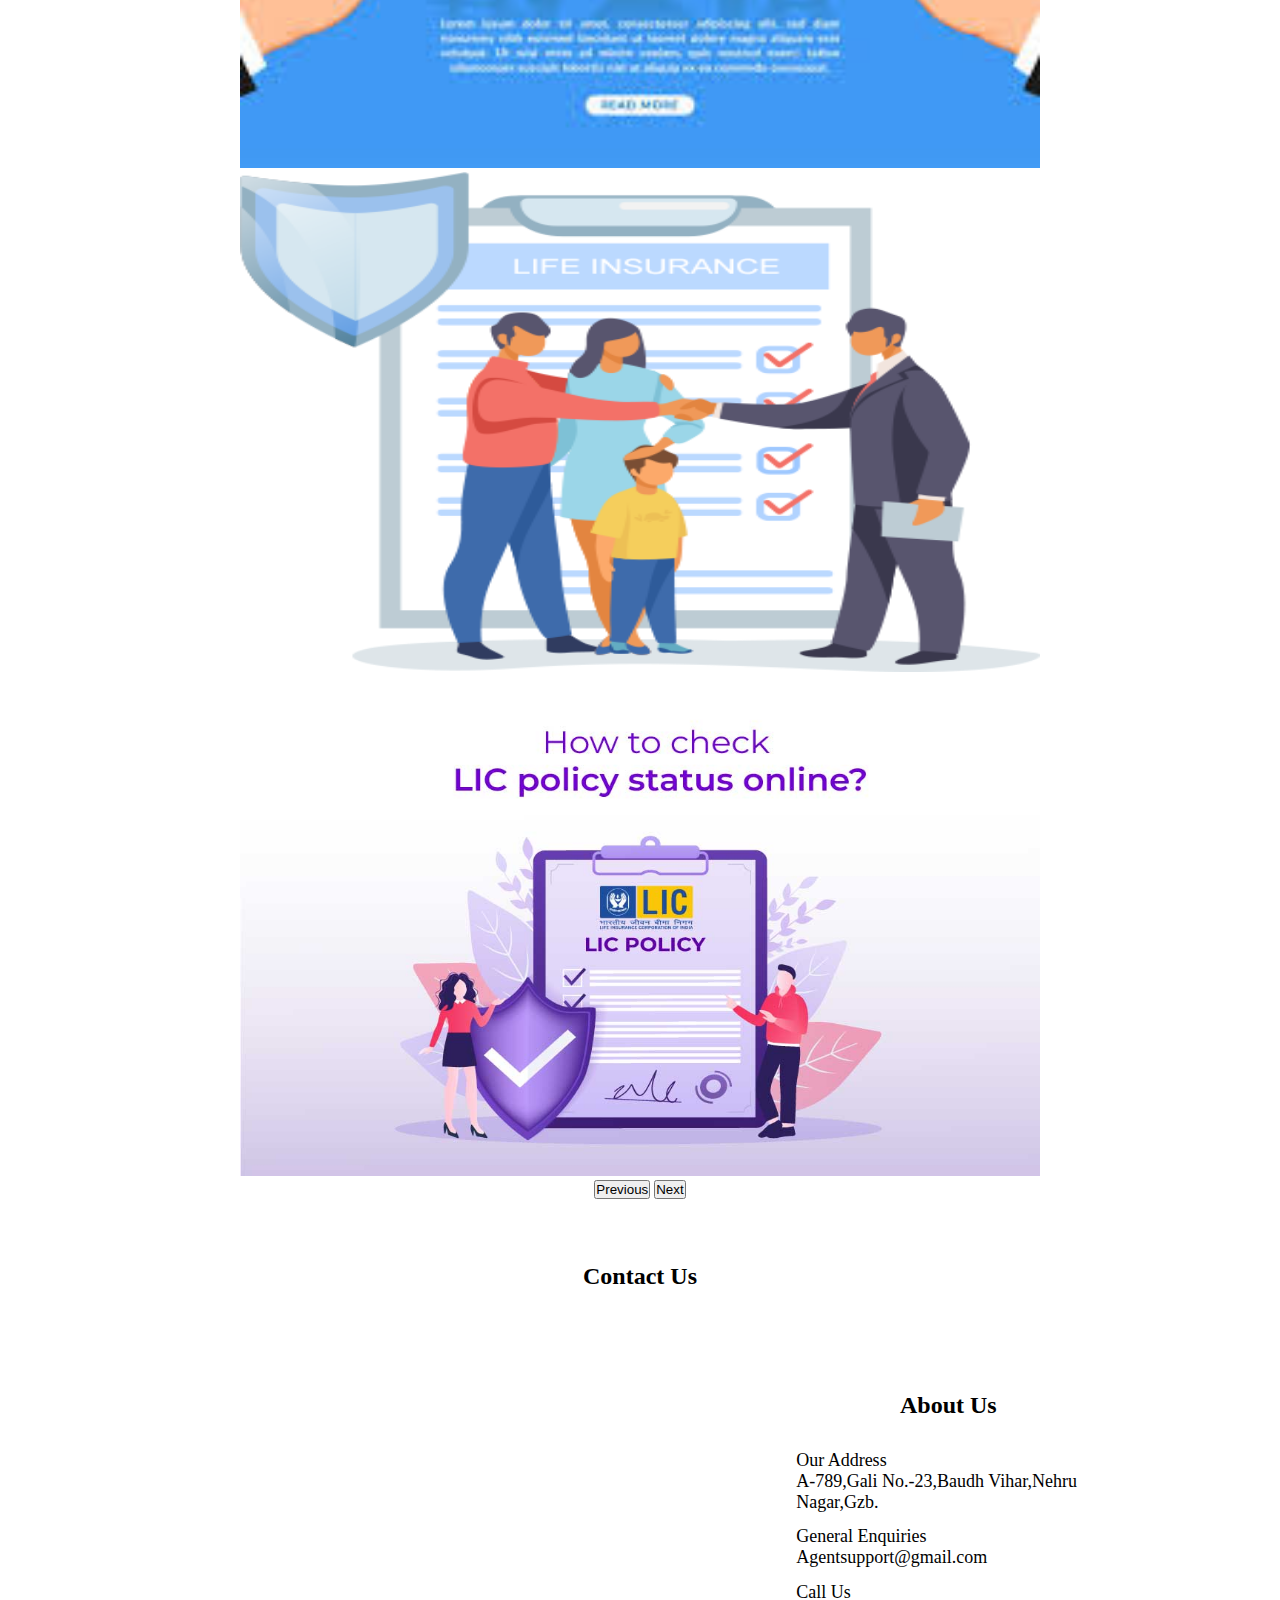
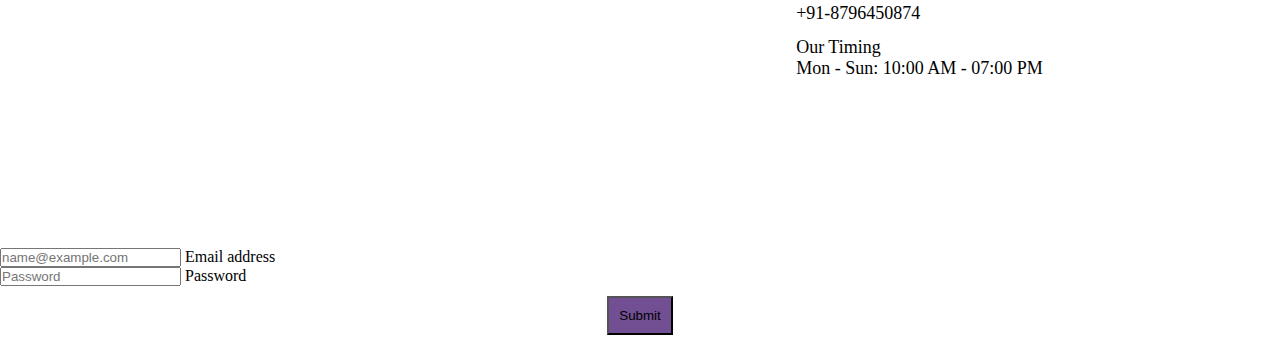
==== commit a3d5cd05: "container fluid used" ====
--- a/projects/agent site/index.html
+++ b/projects/agent site/index.html
@@ -141,7 +141,8 @@
     
     <div class="Services" class="photos">
         <center><h2>Gallery</h2></center>
-        <center><div class="Box2">
+        <center><div class="Box22">
+          <div class="container-fluid">
             <div id="carouselExampleIndicators" class="carousel slide" data-bs-ride="carousel" width="800" height="500">
                 <div class="carousel-indicators" width="800" height="500">
                   <button type="button" data-bs-target="#carouselExampleIndicators" data-bs-slide-to="0" class="active" aria-current="true" aria-label="Slide 1" width="800" height="500"></button>
@@ -168,6 +169,7 @@
                   <span class="visually-hidden" width="800" height="500">Next</span>
                 </button>
               </div>
+            </div>
         </div></center>
         
     </div>
